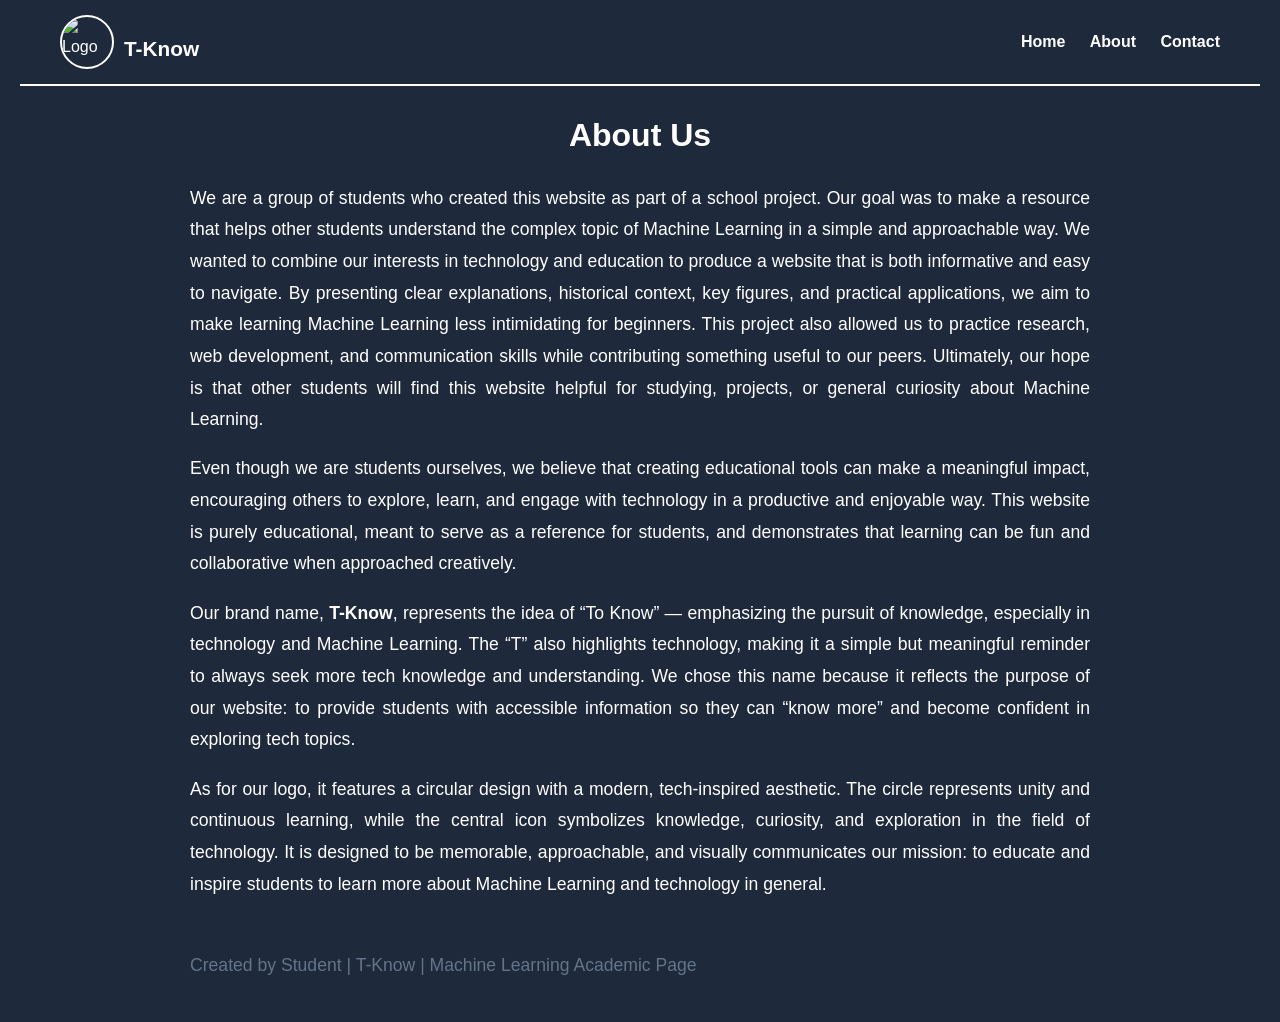
==== about.html @ 1e3542ed "Add about.html with project details and mission This HTML file provides information about the T-Know" ====
<!DOCTYPE html>
<html lang="en">
<head>
<meta charset="UTF-8">
<meta name="viewport" content="width=device-width, initial-scale=1.0">
<title>About Us - T-Know</title>

<style>
body {
    background-color: #1e293b;
    color: white;
    font-family: Arial, Helvetica, sans-serif;
    line-height: 1.8;
    margin: 0;
    padding: 0 20px;
}

header {
    background-color: #1e293b;
    display: flex;
    justify-content: space-between;
    align-items: center;
    padding: 15px 40px;
    border-bottom: 2px solid white;
    position: sticky;
    top: 0;
    z-index: 1000;
}

header .logo {
    display : flex;
    align-items: center;
    gap: 10px;
}

header .logo img {
    width: 50px;
    height: 50px;
    border-radius: 50%;
    border: 2px solid white;
}

header h1 {
    font-size: 1.3rem;
    color: white;
}

nav a {
    color: white;
    text-decoration: none;
    margin-left: 20px;
    font-weight: bold;
    transition: 0.3s;
}

nav a:hover {
    color: #cbd5f5;
    text-decoration: underline;
}

main {
    max-width: 900px;
    margin: 10px auto 40px auto;
}

p {
    font-size: 1.1rem;
    text-align: justify;
}

footer {
    text-align: center;
    margin-top: 50px;
    font-size: 0.9rem;
    color: #64748b;
}
h1 {
    text-align: center;
    margin-bottom: 1px;}
</style>
</head>

<body>

<header>
    <div class="logo">
        <img src="https://i.pinimg.com/736x/24/a3/b2/24a3b2a8be983c30d03cb51d683a1532.jpg" alt="Logo">
        <h1>T-Know</h1>
    </div>

    <nav>
        <a href="index.html">Home</a>
        <a href="about.html">About</a>
        <a href="contact.html">Contact</a>
    </nav>
</header>
<h1>About Us</h1>
<main>
<p>
We are a group of students who created this website as part of a school project. Our goal was to make a resource that helps other students understand the complex topic of Machine Learning in a simple and approachable way. 
We wanted to combine our interests in technology and education to produce a website that is both informative and easy to navigate. By presenting clear explanations, historical context, key figures, and practical applications, we aim to make learning Machine Learning less intimidating for beginners. 
This project also allowed us to practice research, web development, and communication skills while contributing something useful to our peers. Ultimately, our hope is that other students will find this website helpful for studying, projects, or general curiosity about Machine Learning.
</p>

<p>
Even though we are students ourselves, we believe that creating educational tools can make a meaningful impact, encouraging others to explore, learn, and engage with technology in a productive and enjoyable way. 
This website is purely educational, meant to serve as a reference for students, and demonstrates that learning can be fun and collaborative when approached creatively.
</p>

<p>
Our brand name, <b>T-Know</b>, represents the idea of “To Know” — emphasizing the pursuit of knowledge, especially in technology and Machine Learning. The “T” also highlights technology, making it a simple but meaningful reminder to always seek more tech knowledge and understanding. 
We chose this name because it reflects the purpose of our website: to provide students with accessible information so they can “know more” and become confident in exploring tech topics.
</p>

<p>
As for our logo, it features a circular design with a modern, tech-inspired aesthetic. The circle represents unity and continuous learning, while the central icon symbolizes knowledge, curiosity, and exploration in the field of technology. 
It is designed to be memorable, approachable, and visually communicates our mission: to educate and inspire students to learn more about Machine Learning and technology in general.
</p>
<footer>
<p>Created by Student | T-Know | Machine Learning Academic Page</p>
</footer>
</main>



</body>
</html>
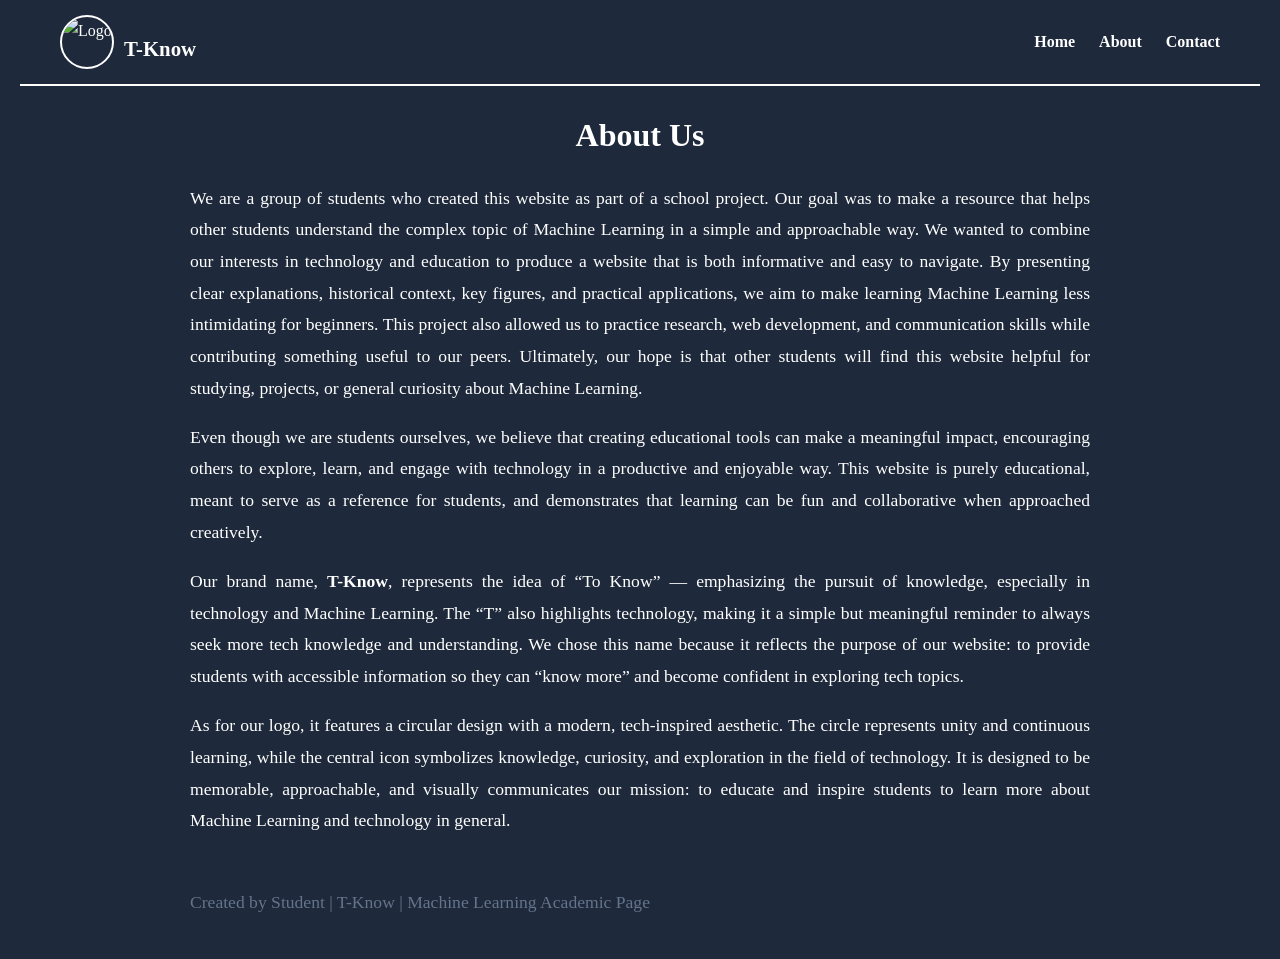
==== commit cba568a8: "Update about.html" ====
--- a/about.html
+++ b/about.html
@@ -9,7 +9,7 @@
 body {
     background-color: #1e293b;
     color: white;
-    font-family: Arial, Helvetica, sans-serif;
+  font-family: "Times New Roman", Times, serif;
     line-height: 1.8;
     margin: 0;
     padding: 0 20px;
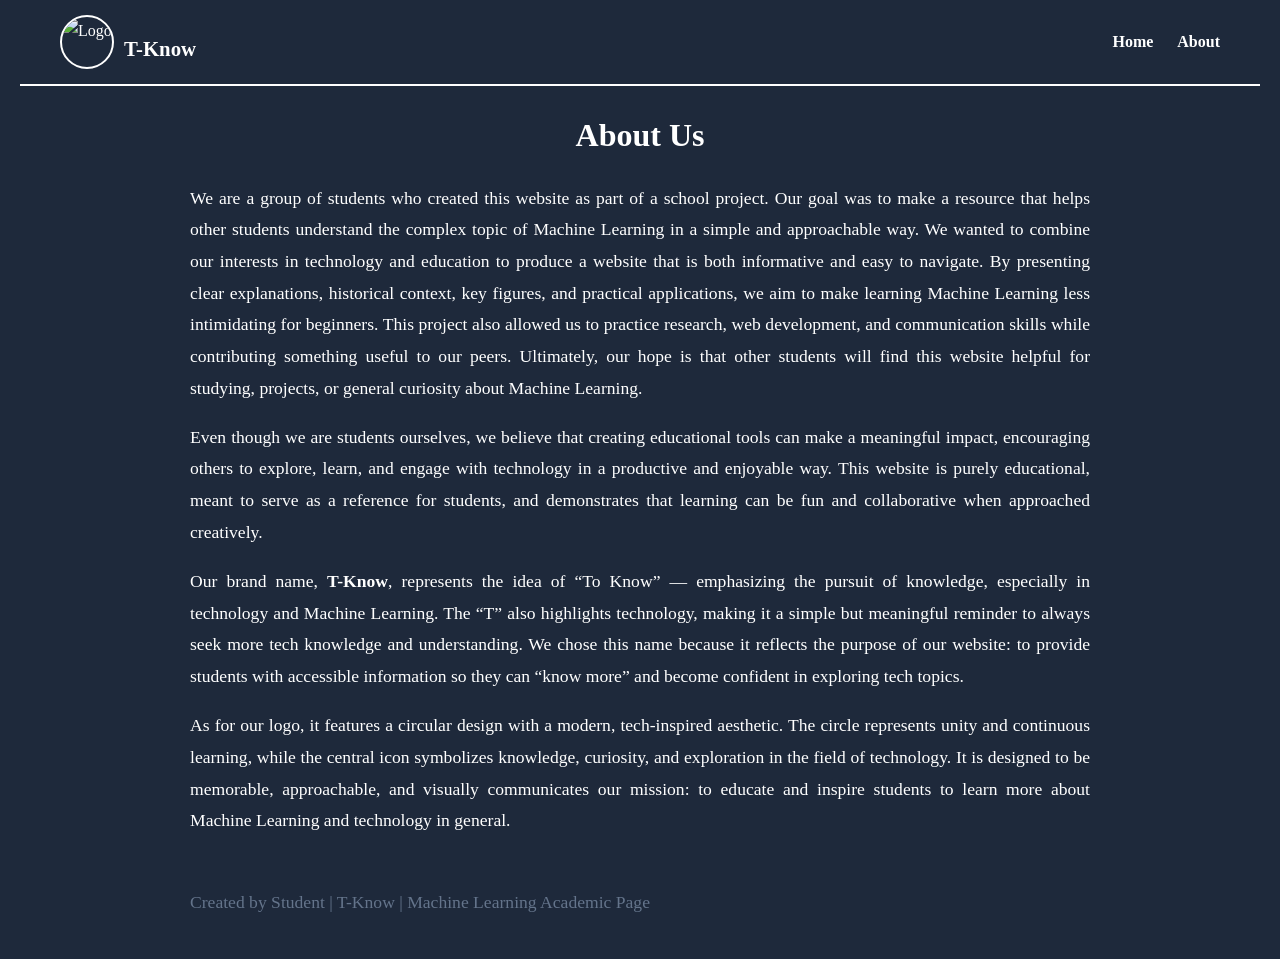
==== commit 0103c314: "Update about.html" ====
--- a/about.html
+++ b/about.html
@@ -91,7 +91,7 @@
     <nav>
         <a href="index.html">Home</a>
         <a href="about.html">About</a>
-        <a href="contact.html">Contact</a>
+    
     </nav>
 </header>
 <h1>About Us</h1>
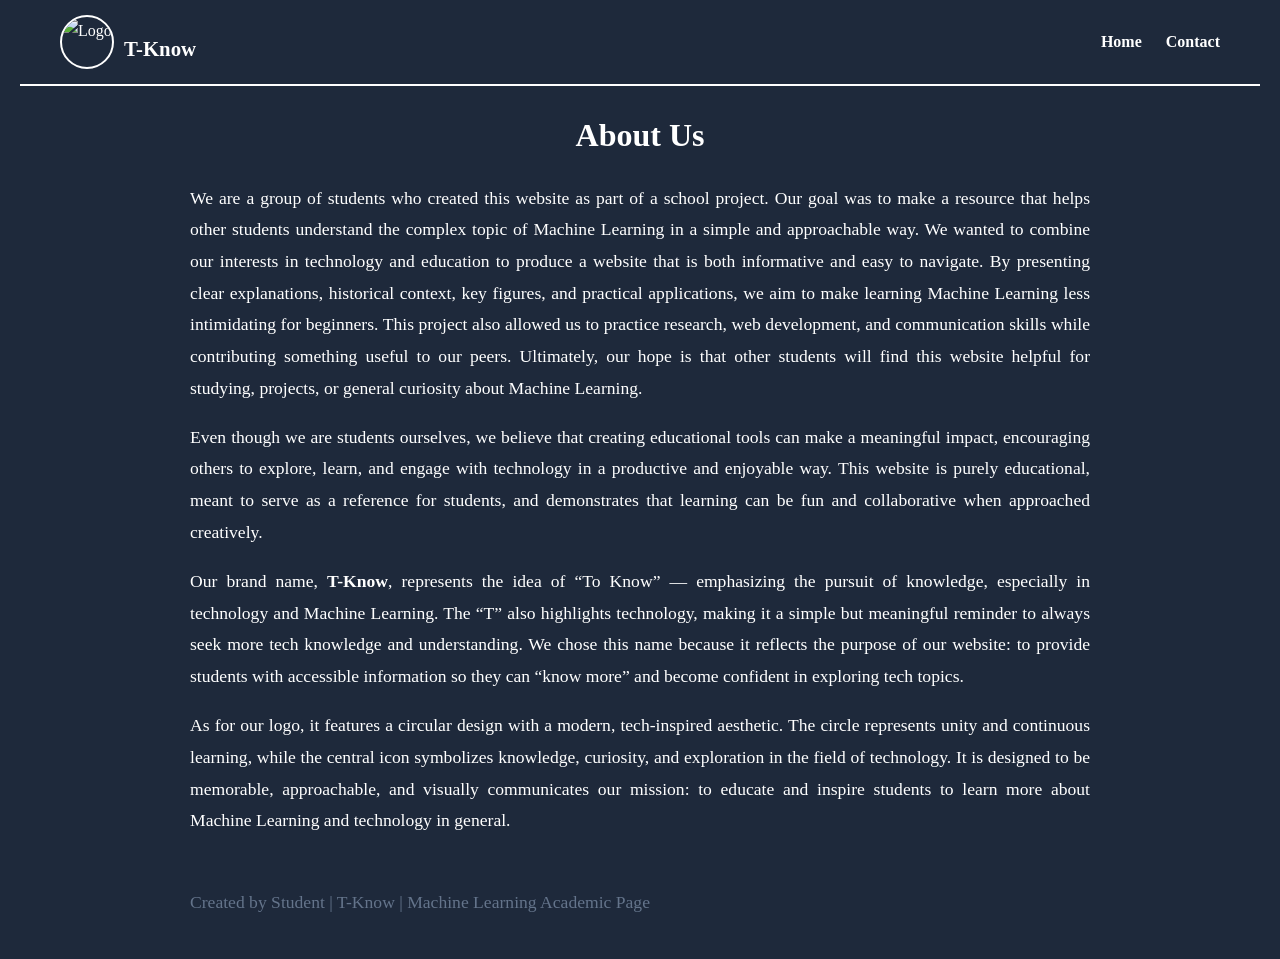
==== commit 8caa35e4: "Update about.html" ====
--- a/about.html
+++ b/about.html
@@ -90,7 +90,8 @@
 
     <nav>
         <a href="index.html">Home</a>
-        <a href="about.html">About</a>
+        <a href="contact.html">Contact</a>
+        
     
     </nav>
 </header>
